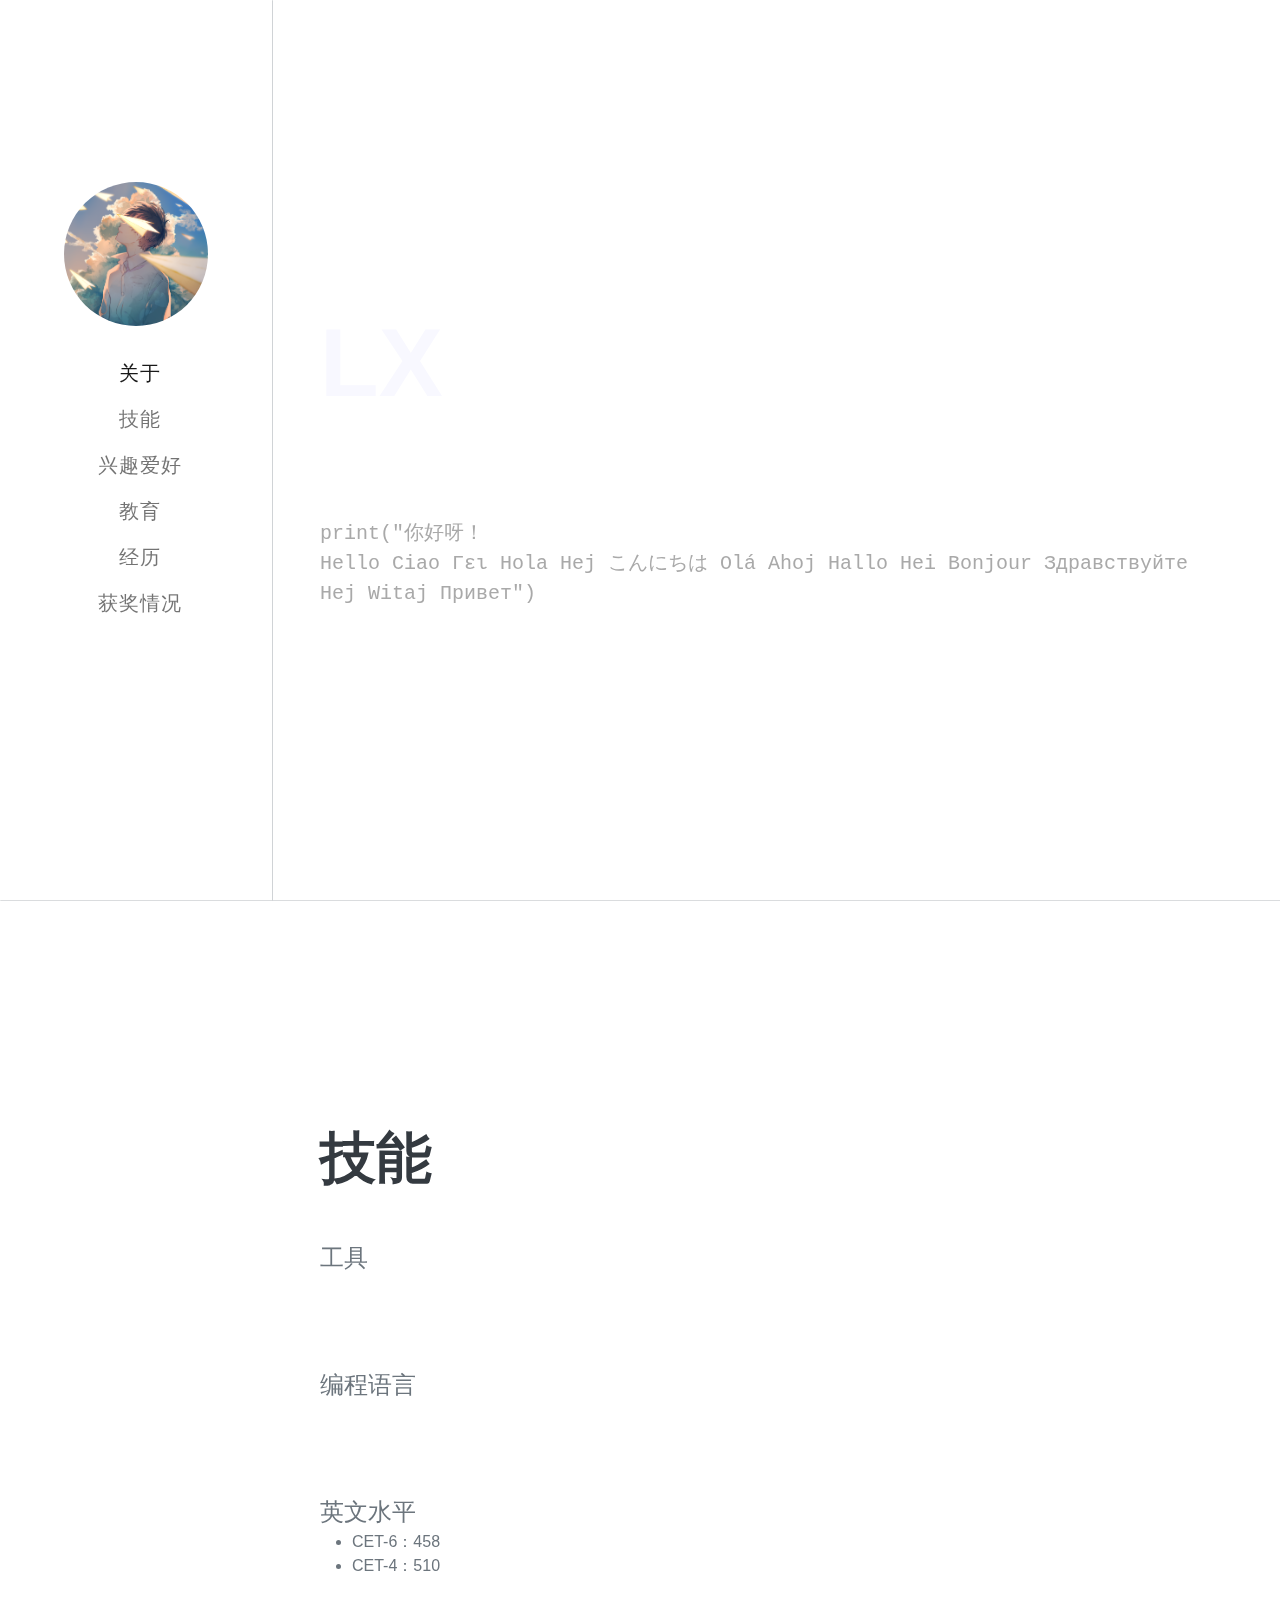
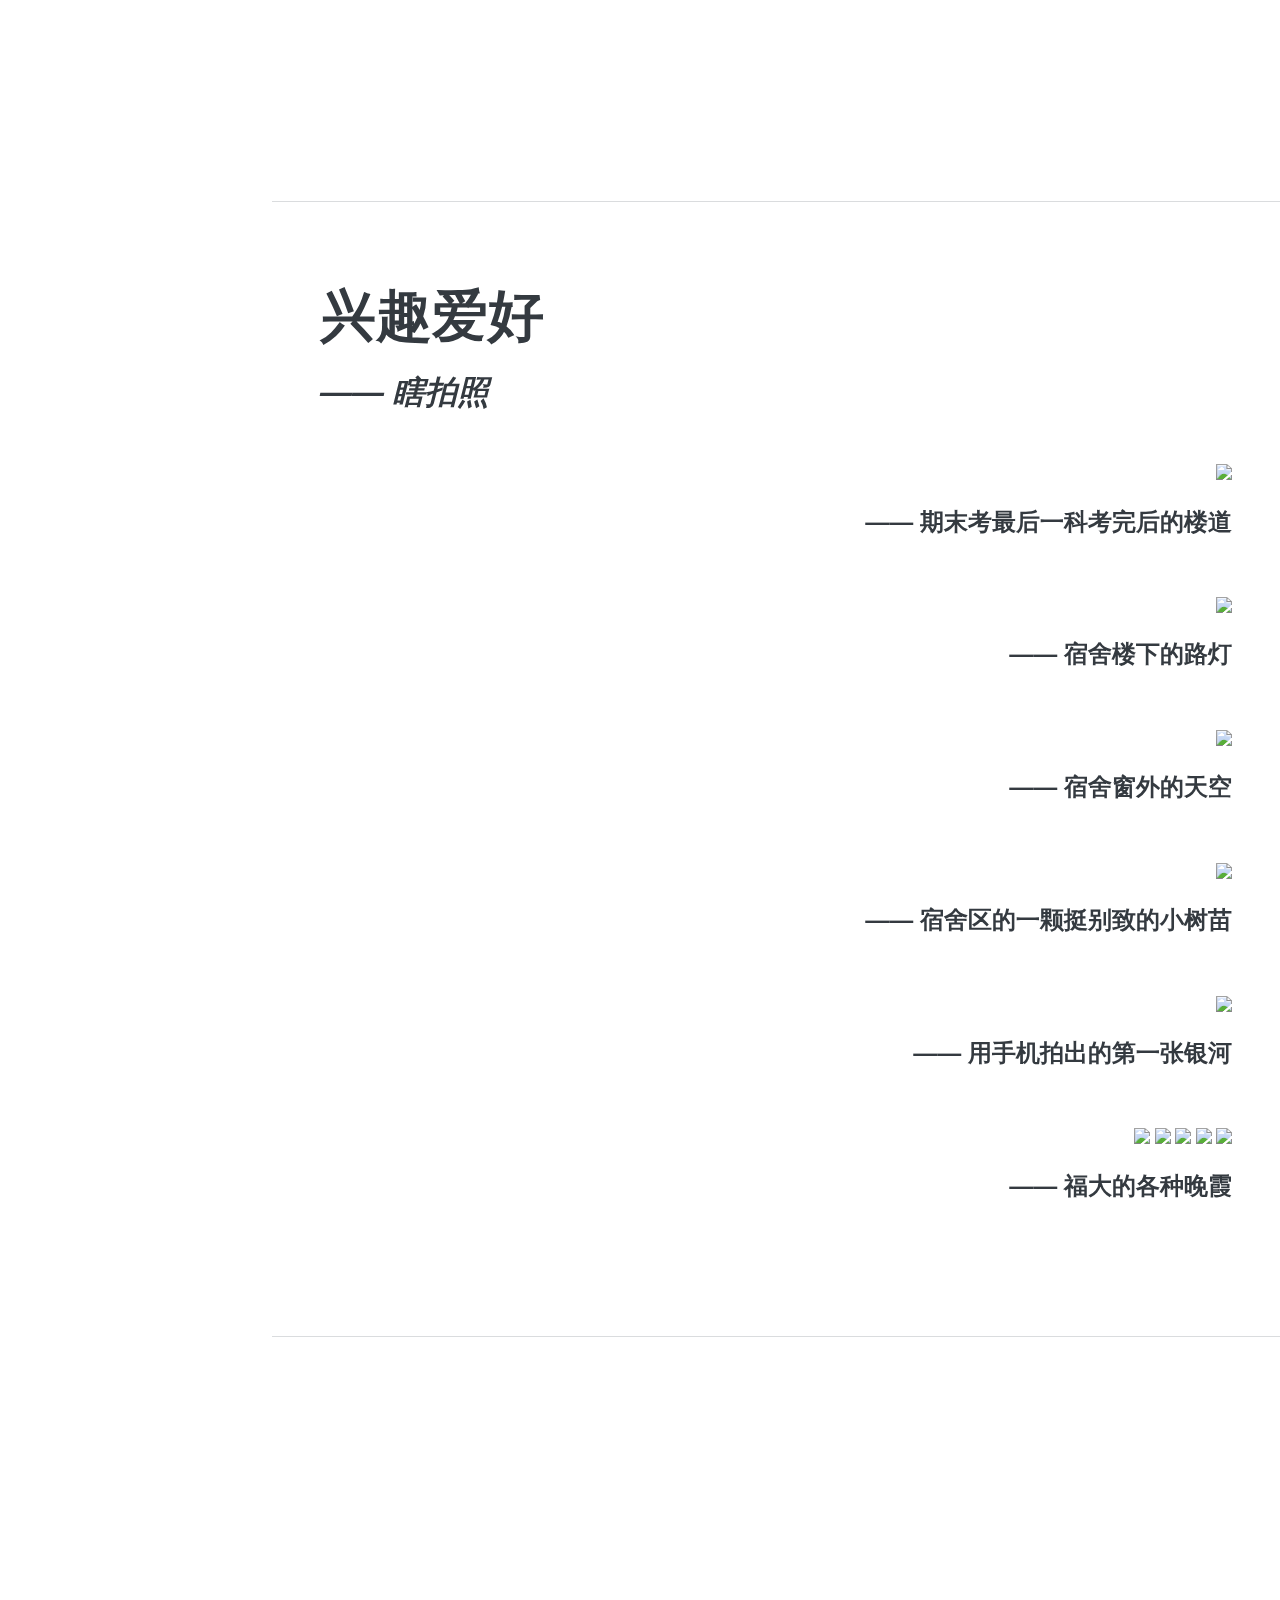
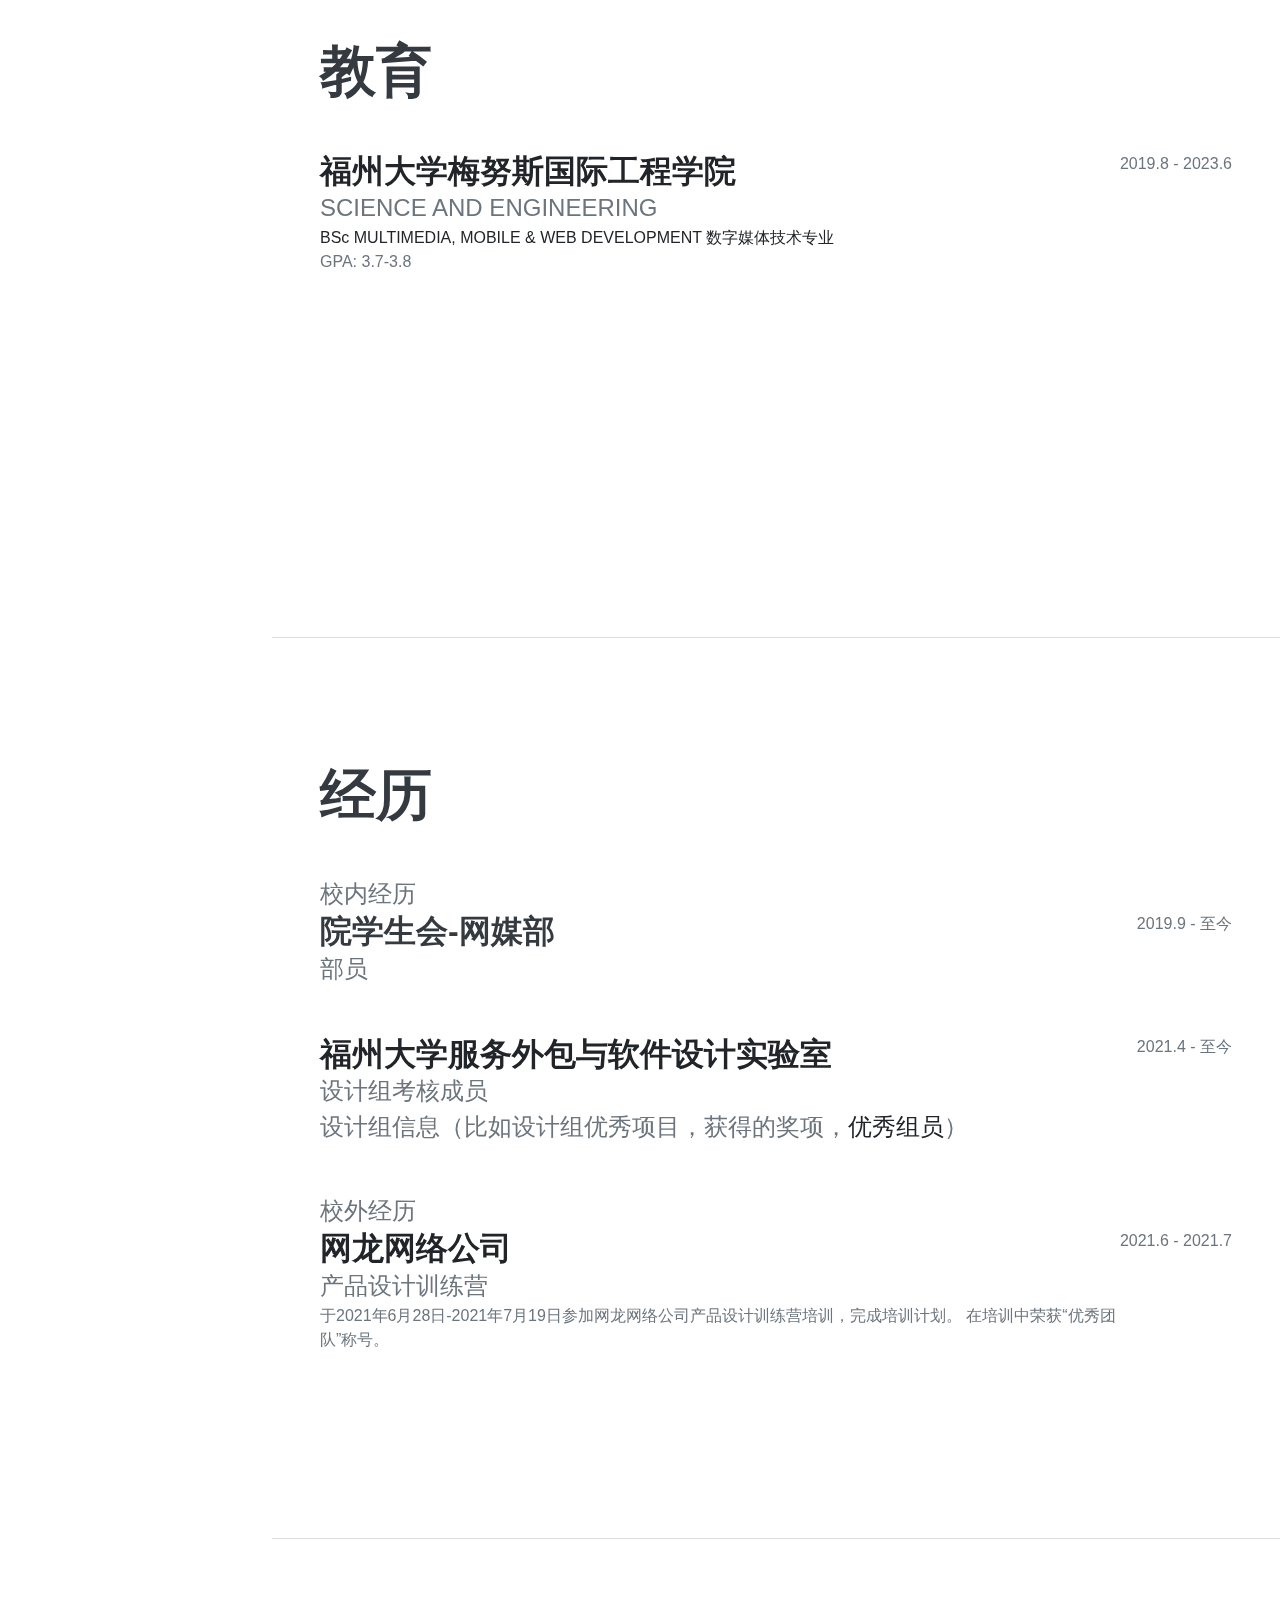
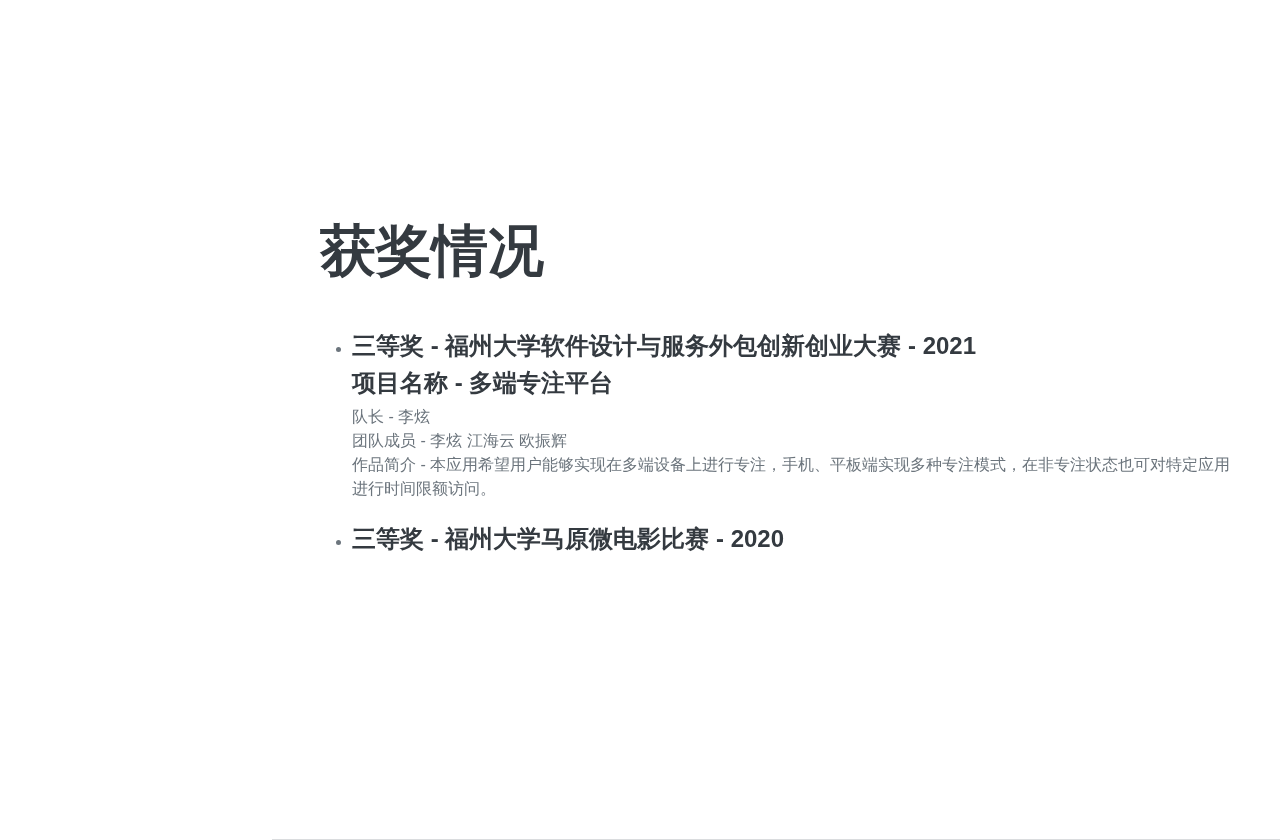
==== index.html @ aefbd054 "Add files via upload" ====
<!DOCTYPE html>
<html lang="zh">
<head>
    <meta charset="utf-8"/>
    <meta name="viewport"
          content="width=device-width, initial-scale=1, shrink-to-fit=no ,maximum-scale=1, user-scalable=no"/>
    <meta name="description" content=""/>
    <meta name="author" content=""/>
    <!-- 打电话功能-->
    <meta name="format-detection" content="telephone=yes"/>
    <title>LX的主页</title>
    <link rel="icon" type="image/x-icon" href="assets/img/ここは途中なんだって信じたい_81364951%20(2).png"/>
    <!-- Font Awesome icons (free version)-->
    <script src="https://use.fontawesome.com/releases/v5.15.3/js/all.js" crossorigin="anonymous"></script>
    <!-- Core theme CSS (includes Bootstrap)-->
    <link href="css/styles.css" rel="stylesheet"/>
    <!-- iconfont-->
    <link rel="stylesheet" href="css/http_at.alicdn.com_t_font_2732232_i00mmmxvtoj.css">
</head>
<body id="page-top">
<!-- 导航栏-->
<nav class="navbar navbar-expand-lg navbar-light fixed-top background-blur" id="sideNav">
    <a class="navbar-brand js-scroll-trigger" href="#page-top">
        <span class="d-block d-lg-none"><img class="rounded-circle mx-2 mb-auto mh-3"
                                             src="assets/img/ここは途中なんだって信じたい_81364951%20(2).png" alt="..."/> 李炫</span>
        <span class="d-none d-lg-block"><img class="img-fluid img-profile rounded-circle mx-auto mb-2"
                                             src="assets/img/ここは途中なんだって信じたい_81364951%20(2).png" alt="..."/></span>
    </a>
    <button class="navbar-toggler" type="button" data-bs-toggle="collapse" data-bs-target="#navbarResponsive"
            aria-controls="navbarResponsive" aria-expanded="false" aria-label="Toggle navigation"><span
        class="navbar-toggler-icon"></span></button>
    <div class="collapse navbar-collapse" id="navbarResponsive">
        <ul class="navbar-nav">
            <li class="nav-item"><a class="nav-link js-scroll-trigger" href="#about">关于</a></li>
            <li class="nav-item"><a class="nav-link js-scroll-trigger" href="#skills">技能</a></li>
            <li class="nav-item"><a class="nav-link js-scroll-trigger" href="#interests">兴趣爱好</a></li>
            <li class="nav-item"><a class="nav-link js-scroll-trigger" href="#education">教育</a></li>
            <li class="nav-item"><a class="nav-link js-scroll-trigger" href="#experience">经历</a></li>
            <li class="nav-item"><a class="nav-link js-scroll-trigger" href="#awards">获奖情况</a></li>
        </ul>
    </div>
</nav>
<!-- Page Content-->
<div class="container-fluid p-0">
    <!-- 关于-->
    <section class="resume-section" id="about">
        <div class="resume-section-content">
            <h1 class="mb-0">
                <a style="color: ghostwhite">LX</a>
            </h1>
            <div class="subheading mb-5">
                <a href="tel:17759252337"><span class="fas fa-phone about-icon"></span></a>
                <a href="mailto:1141226917@qq.com"><span class="fas fa-envelope about-icon"></span></a>
                <a href="http://wpa.qq.com/msgrd?v=3&uin=1141226917&site=qq&menu=yes"
                   target="_blank"><span class="fab fa-qq about-icon"></span></a>
<!--                <a href="https://space.bilibili.com/38057515" target="_blank"><span-->
<!--                    class="iconfont icon-icon_bilibili about-icon"></span></a>-->
            </div>
            <code class="lead mb-5" style="color: darkgray">print("你好呀！<br>Hello Ciao Γει Hola Hej こんにちは Olá Ahoj Hallo Hei
                Bonjour Здравствуйте Hej Witaj Привет")</code>
        </div>


    </section>
    <hr class="m-0"/>
    <!-- 技能-->
    <section class="resume-section" id="skills">
        <div class="resume-section-content">
            <h2 class="mb-5">技能</h2>
            <div class="subheading mb-3">工具</div>
            <ul class="list-inline dev-icons">
                <li class="list-inline-item"><span
                    class="iconfont icon-Microsoft-Word skills-icon"></span></li>
                <li class="list-inline-item"><span
                    class="iconfont icon-Microsoft-Powerpoint skills-icon"></span></li>
                <li class="list-inline-item"><span
                    class="iconfont icon-Microsoft-Excel skills-icon"></span></li>
                <li class="list-inline-item"><span
                    class="iconfont icon-a-adobephotoshop skills-icon"></span></li>
                <li class="list-inline-item"><span
                    class="iconfont icon-a-adobelightroom-classic skills-icon"></span></li>
                <li class="list-inline-item"><span
                    class="iconfont icon-a-adobepremiere skills-icon"></span></li>
                <li class="list-inline-item"><span
                    class="iconfont icon-a-adobeafter-effects skills-icon"></span></li>
                <li class="list-inline-item"><span
                    class="iconfont icon-icon-davinci-prog skills-icon"></span></li>
                <li class="list-inline-item"><span
                    class="iconfont icon-a-adobexd skills-icon"></span></li>
                <li class="list-inline-item"><span
                    class="iconfont icon-a-adobeillustrator skills-icon"></span></li>
            </ul>
            <div class="subheading mb-3">编程语言</div>
            <ul class="list-inline dev-icons">
                <li class="list-inline-item"><span
                    class="iconfont icon-java skills-icon"></span></li>
                <li class="list-inline-item"><span
                    class="iconfont icon-Python skills-icon"></span></li>
                <li class="list-inline-item"><span
                    class="iconfont icon-PostgreSQL skills-icon"></span></li>
                <li class="list-inline-item"><span
                    class="iconfont icon-HTML skills-icon"></span></li>
            </ul>
            <div class="subheading mb-3">英文水平</div>
            <ul class="fa-ul mb-0">
                <li>
                    <span class="fa-li"><span class="fas fa-check"></span></span>
                    CET-6：458
                </li>
                <li>
                    <span class="fa-li"><span class="fas fa-check"></span></span>
                    CET-4：510
                </li>
            </ul>
        </div>
    </section>
    <hr class="m-0"/>
    <!-- 兴趣爱好-->
    <section class="resume-section" id="interests">
        <div class="resume-section-content">
            <h2 class="mb-4">兴趣爱好</h2>
            <h3 class="mb-5"><i>—— 瞎拍照</i></h3>

            <div class="i-flex flex-column align-items-end mb-5">
                <div class="flex-grow-1">
                    <img class="img-fluid img-profile mx-auto mb-0"
                         src="https://i.loli.net/2021/08/11/JrvmCHwGlNbTEty.jpg">
                </div>
                <div class="flex-shrink-0">
                    <h4 class="mt-4">—— 期末考最后一科考完后的楼道</h4>
                </div>
            </div>

            <div class="i-flex flex-column align-items-end mb-5">
                <div class="flex-grow-1">
                    <img class="img-fluid img-profile mx-auto mb-0"
                         src="https://i.loli.net/2021/08/11/j5NCOoZtJurDFsR.png">
                </div>
                <div class="flex-shrink-0">
                    <h4 class="mt-4">—— 宿舍楼下的路灯</h4>
                </div>
            </div>

            <div class="i-flex flex-column align-items-end mb-5">
                <div class="flex-grow-1">
                    <img class="img-fluid img-profile mx-auto mb-0"
                         src="https://i.loli.net/2021/08/11/e3s2OzDIaX95TcH.png">
                </div>
                <div class="flex-shrink-0">
                    <h4 class="mt-4">—— 宿舍窗外的天空</h4>
                </div>
            </div>

            <div class="i-flex flex-column align-items-end mb-5">
                <div class="flex-grow-1">
                    <img class="img-fluid img-profile mx-auto mb-0"
                         src="https://i.loli.net/2021/08/11/jFd8I6SiClgJnT3.jpg">
                </div>
                <div class="flex-shrink-0">
                    <h4 class="mt-4">—— 宿舍区的一颗挺别致的小树苗</h4>
                </div>
            </div>

            <div class="i-flex flex-column align-items-end mb-5">
                <div class="flex-grow-1">
                    <img class="img-fluid img-profile mx-auto mb-0"
                         src="https://i.loli.net/2021/08/11/9izFdDvlRkCXJe4.png"/>
                </div>
                <div class="flex-shrink-0">
                    <h4 class="mt-4">—— 用手机拍出的第一张银河</h4>
                </div>
            </div>

            <div class="i-flex flex-column align-items-end mb-5">
                <div class="flex-grow-1">
                    <img class="img-fluid img-profile mx-auto mb-0"
                         src="https://i.loli.net/2021/08/11/f3SUhvCuOesNb94.jpg"/>
                    <img class="img-fluid img-profile mx-auto mb-0"
                         src="https://i.loli.net/2021/08/11/RYqczFa5lN4dLKy.jpg"/>
                    <img class="img-fluid img-profile mx-auto mb-0"
                         src="https://i.loli.net/2021/08/11/jGEJzeqfQkN6xVc.jpg"/>
                    <img class="img-fluid img-profile mx-auto mb-0"
                         src="https://i.loli.net/2021/08/11/k2sOC3Le6jHZWEv.jpg"/>
                    <img class="img-fluid img-profile mx-auto mb-0"
                         src="https://i.loli.net/2021/08/11/hpHikzNM4aQnfTR.jpg"/>
                </div>
                <div class="flex-shrink-0">
                    <h4 class="mt-4">—— 福大的各种晚霞</h4>
                </div>
            </div>

        </div>
    </section>
    <hr class="m-0"/>
    <!-- 教育-->
    <section class="resume-section" id="education">
        <div class="resume-section-content">
            <h2 class="mb-5">教育</h2>
            <div class="d-flex flex-column flex-md-row justify-content-between mb-5">
                <div class="flex-grow-1">
                    <h3 class="mb-0"><a class="link-dark text-decoration-none" target="_blank"
                                        href="http://miec.fzu.edu.cn/">福州大学梅努斯国际工程学院</a></h3>
                    <div class="subheading mb-3">SCIENCE AND ENGINEERING</div>
                    <a class="link-dark text-decoration-none" target="_blank"
                       href="http://miec.fzu.edu.cn/html/bkjy/szmtjszy/1.html">BSc MULTIMEDIA, MOBILE & WEB DEVELOPMENT
                        数字媒体技术专业</a>
                    <p>GPA: 3.7-3.8</p>
                </div>
                <div class="flex-shrink-0"><span class="text-primary">2019.8 - 2023.6</span></div>
            </div>
        </div>
    </section>
    <hr class="m-0"/>
    <!-- 经历-->
    <section class="resume-section" id="experience">
        <div class="resume-section-content">
            <h2 class="mb-5">经历</h2>
            <div class="subheading mb-3">校内经历</div>
            <div class="d-flex flex-column flex-md-row justify-content-between mb-5">
                <div class="flex-grow-1">
                    <h3 class="mb-0">院学生会-网媒部</h3>
                    <div class="subheading mb-3">部员</div>
                </div>
                <div class="flex-shrink-0"><span class="text-primary">2019.9 - 至今</span></div>
            </div>
            <div class="d-flex flex-column flex-md-row justify-content-between mb-5">
                <div class="flex-grow-1">
                    <h3 class="mb-0"><a class="link-dark text-decoration-none" target="_blank"
                                        href="http://sosd.fzu.edu.cn/">福州大学服务外包与软件设计实验室</a></h3>
                    <div class="subheading mb-3">设计组考核成员</div>
                    <div class="subheading mb-3">设计组信息（比如设计组优秀项目，获得的奖项，<a href="优秀组员的博客.html"
                                                                          class="link-dark text-decoration-none"
                                                                          target="_blank">优秀组员</a>）
                    </div>
                </div>
                <div class="flex-shrink-0"><span class="text-primary">2021.4 - 至今</span></div>
            </div>
            <div class="subheading mb-3">校外经历</div>
            <div class="d-flex flex-column flex-md-row justify-content-between mb-5">
                <div class="flex-grow-1">
                    <h3 class="mb-0"><a class="link-dark text-decoration-none" target="_blank"
                                        href="http://www.nd.com.cn/">网龙网络公司</a></h3>
                    <div class="subheading mb-3">产品设计训练营</div>
                    <p>于2021年6月28日-2021年7月19日参加网龙网络公司产品设计训练营培训，完成培训计划。
                        在培训中荣获“优秀团队”称号。</p>
                </div>
                <div class="flex-shrink-0"><span class="text-primary">2021.6 - 2021.7</span></div>
            </div>
        </div>
    </section>
    <hr class="m-0"/>
    <!-- 获奖情况-->
    <section class="resume-section" id="awards">
        <div class="resume-section-content">
            <h2 class="mb-5">获奖情况</h2>
            <ul class="fa-ul mb-0">
                <li class="mb-4">
                    <h4 class="mb-3"><span class="fa-li"><span class="fas fa-trophy text-warning"></span></span>
                        三等奖 - 福州大学软件设计与服务外包创新创业大赛 - 2021</h4>
                    <h4>项目名称 - 多端专注平台</h4>
                        <blockquote>队长 - 李炫<br>
                            团队成员 - 李炫 江海云 欧振辉<br>
                            作品简介 -
                            本应用希望用户能够实现在多端设备上进行专注，手机、平板端实现多种专注模式，在非专注状态也可对特定应用进行时间限额访问。
                        </blockquote>
                </li>
                <li>
                    <h4><span class="fa-li"><span class="fas fa-trophy text-warning"></span></span>
                        三等奖 - 福州大学马原微电影比赛 - 2020</h4>
                </li>
            </ul>
        </div>
    </section>
    <hr class="m-0"/>
</div>
<!-- Bootstrap core JS-->
<script src="https://cdn.jsdelivr.net/npm/bootstrap@5.1.0/dist/js/bootstrap.bundle.min.js"></script>
<!-- Core theme JS-->
<script src="js/scripts.js"></script>
</body>
</html>
---- css/http_at.alicdn.com_t_font_2732232_i00mmmxvtoj.css ----
@font-face {
    font-family: "iconfont"; /* Project id 2732232 */
    /* Color fonts */
    src:
        url('//at.alicdn.com/t/font_2732232_ev9pjkneev7.woff2?t=1628502526739') format('woff2'),
        url('//at.alicdn.com/t/font_2732232_ev9pjkneev7.woff?t=1628502526739') format('woff'),
        url('//at.alicdn.com/t/font_2732232_ev9pjkneev7.ttf?t=1628502526739') format('truetype');
}

.iconfont {
    font-family: "iconfont" !important;
    font-size: 42px;
    font-style: normal;
    -webkit-font-smoothing: antialiased;
    -moz-osx-font-smoothing: grayscale;
    margin: 0;
}

.icon-icon-davinci-prog:before {
    content: "\e63d";
}

.icon-Microsoft-Excel:before {
    content: "\e6d6";
}

.icon-Microsoft-Powerpoint:before {
    content: "\e6d7";
}

.icon-Microsoft-Word:before {
    content: "\e6d8";
}

.icon-HTML:before {
    content: "\e706";
}

.icon-webstorm:before {
    content: "\e713";
}

.icon-java:before {
    content: "\e639";
}

.icon-Python:before {
    content: "\e891";
}

.icon-PostgreSQL:before {
    content: "\e8b7";
}

.icon-a-adobeafter-effects:before {
    content: "\e8c0";
}

.icon-a-adobeillustrator:before {
    content: "\e8c1";
}

.icon-a-adobelightroom-classic:before {
    content: "\e8c2";
}

.icon-a-adobepremiere:before {
    content: "\e8c3";
}

.icon-a-adobephotoshop:before {
    content: "\e8c4";
}

.icon-a-adobexd:before {
    content: "\e8c5";
}

.icon-icon_bilibili:before {
    content: "\e600";
}
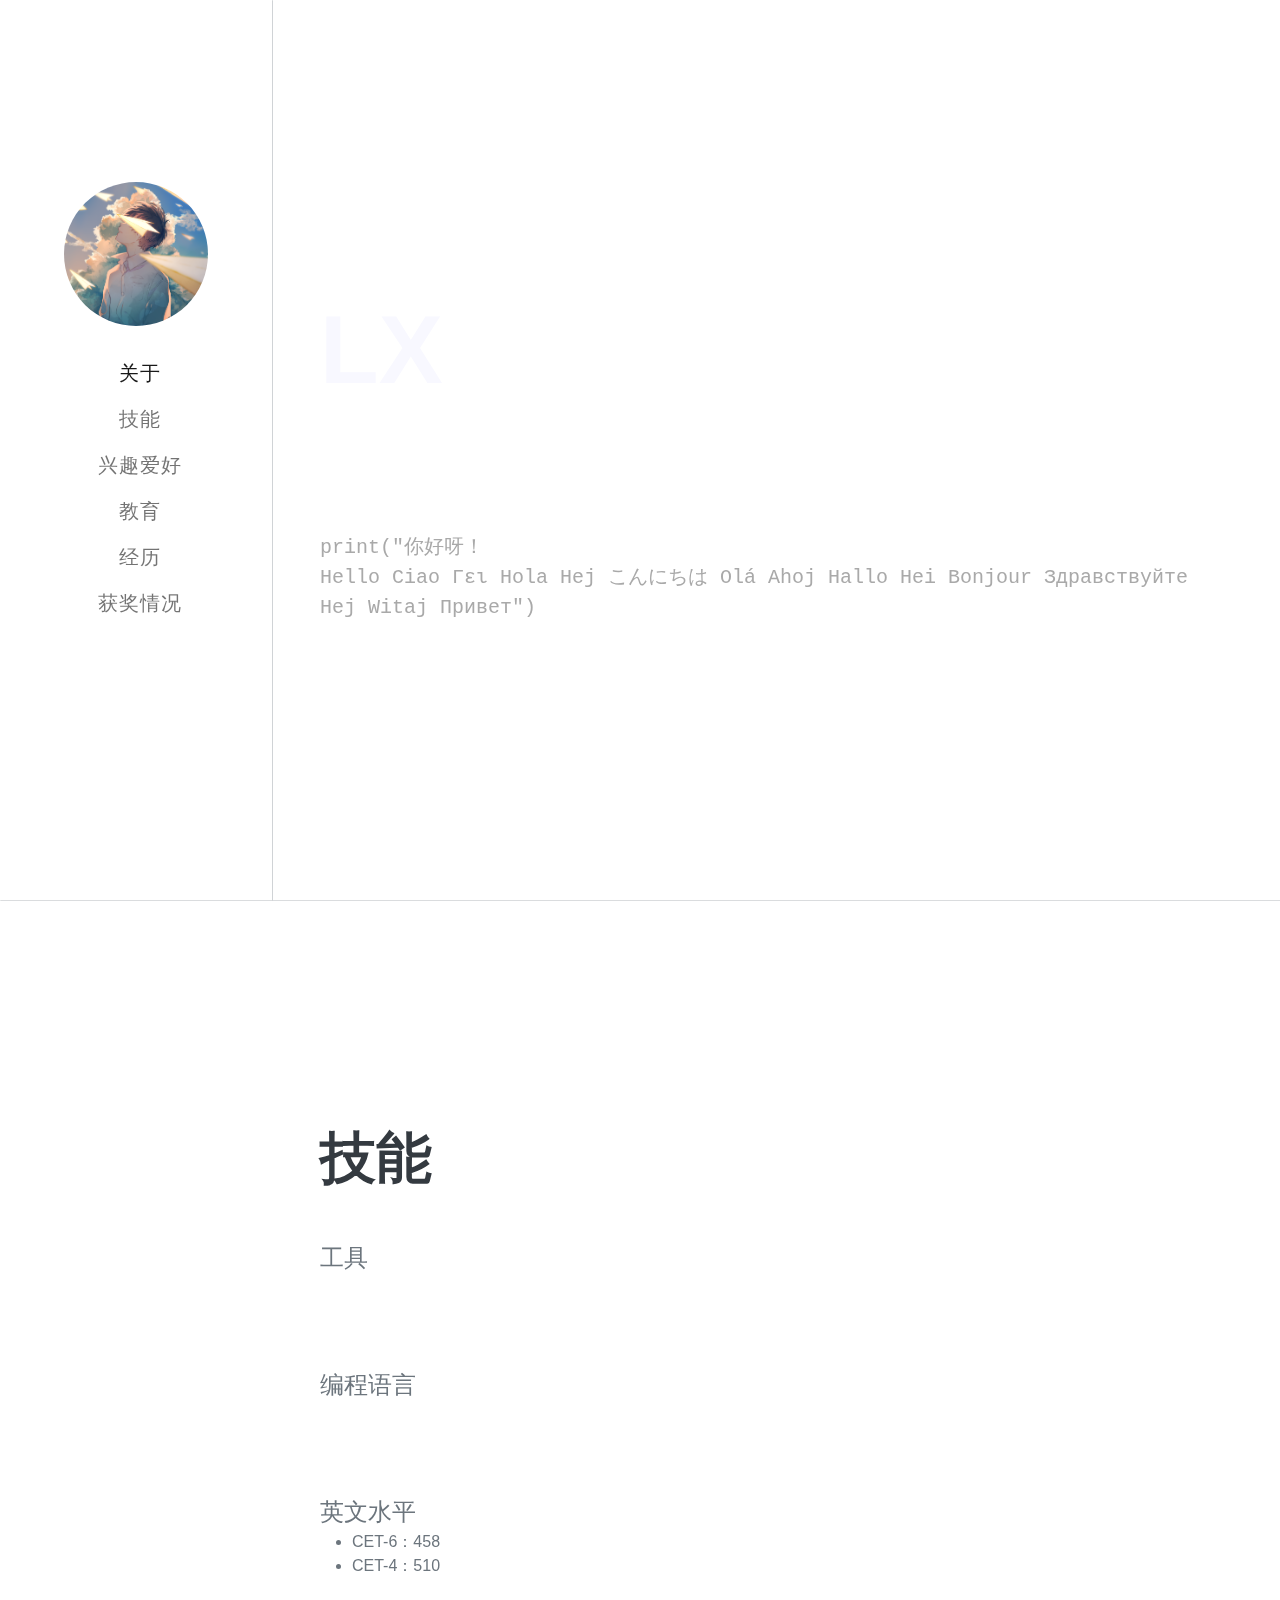
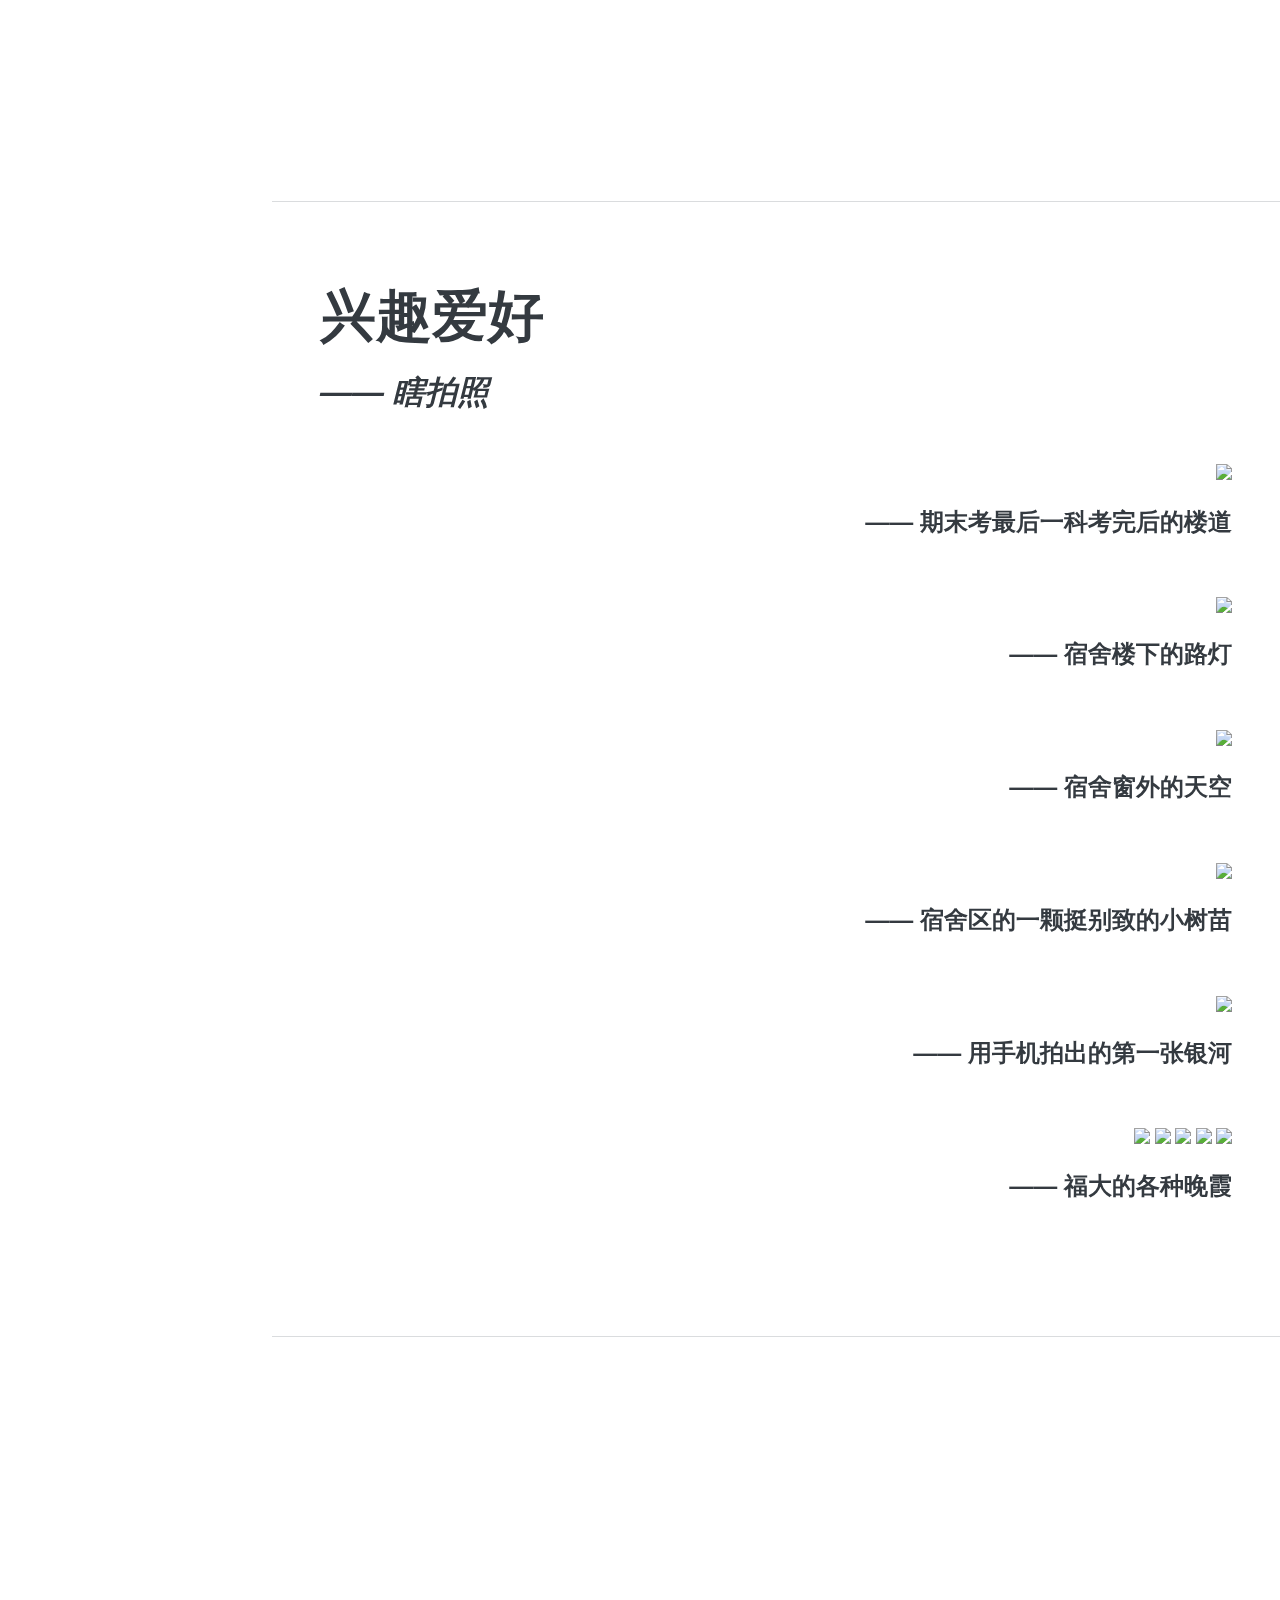
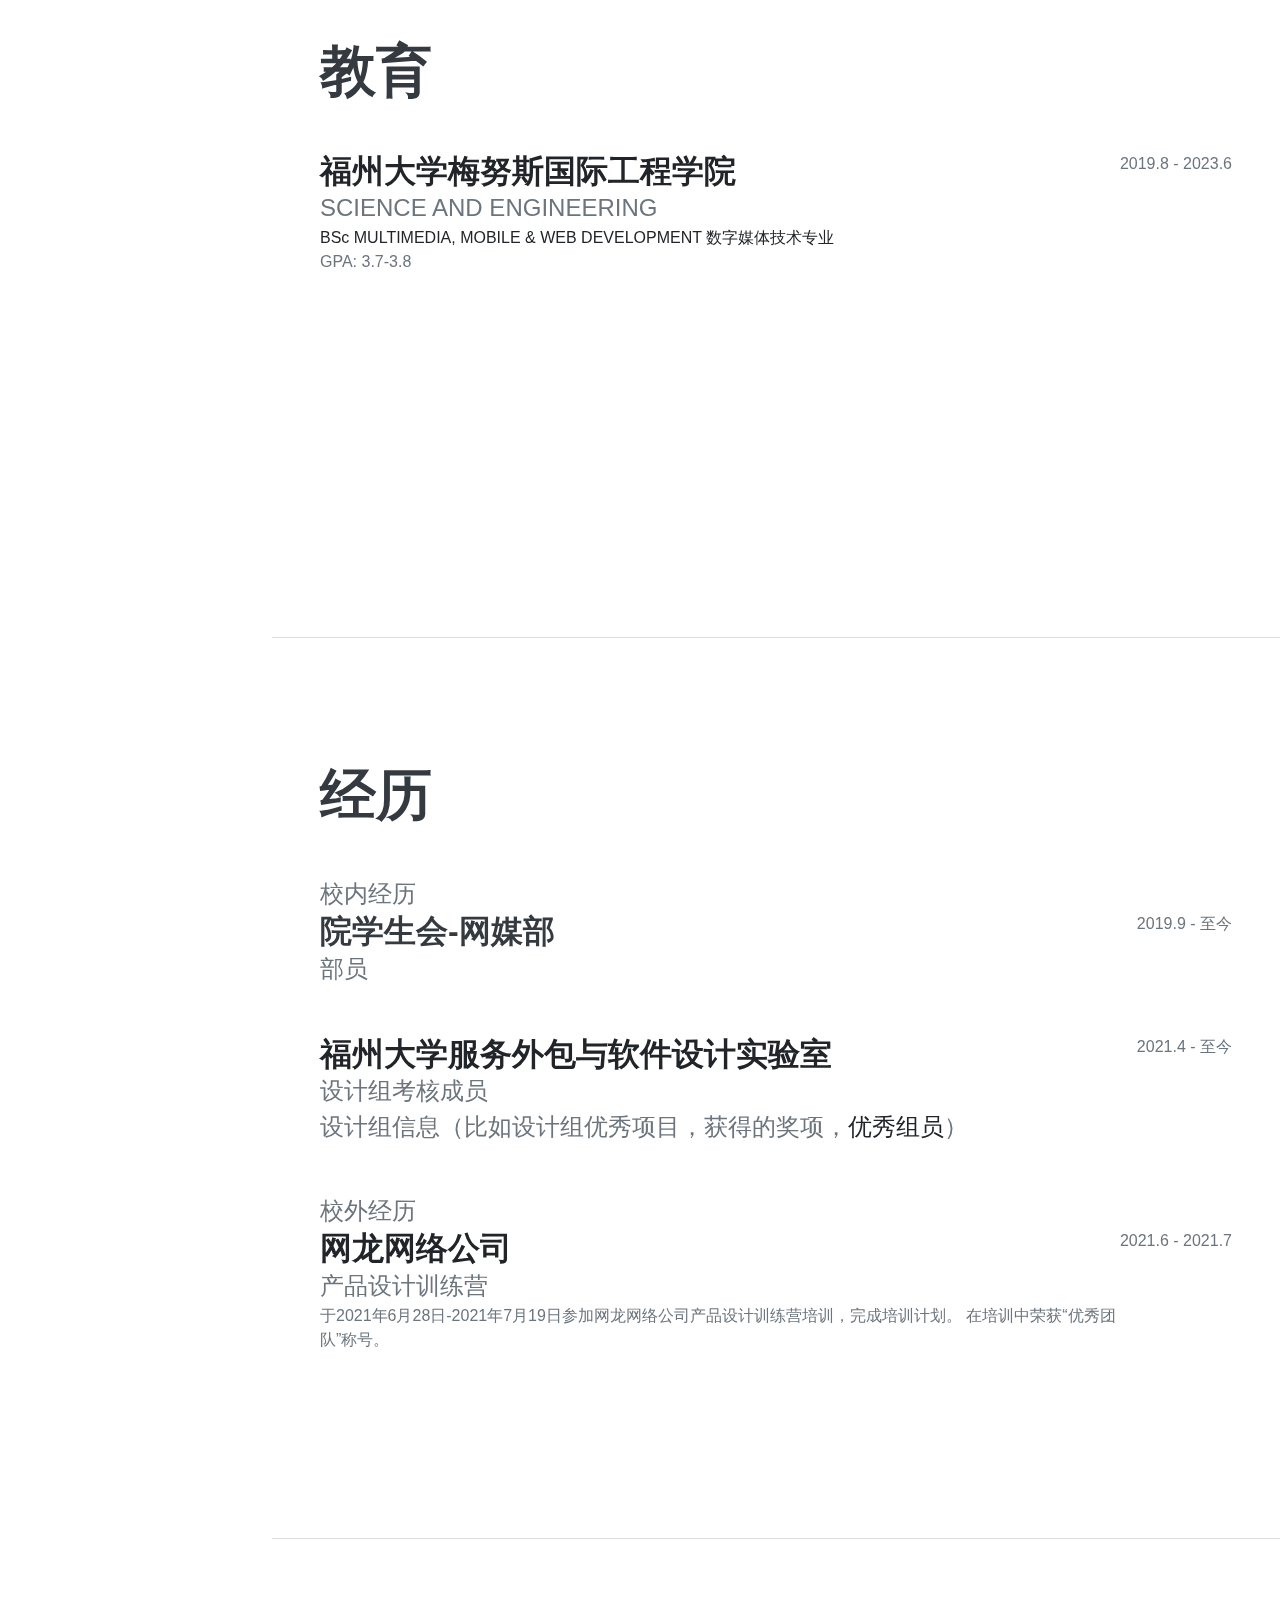
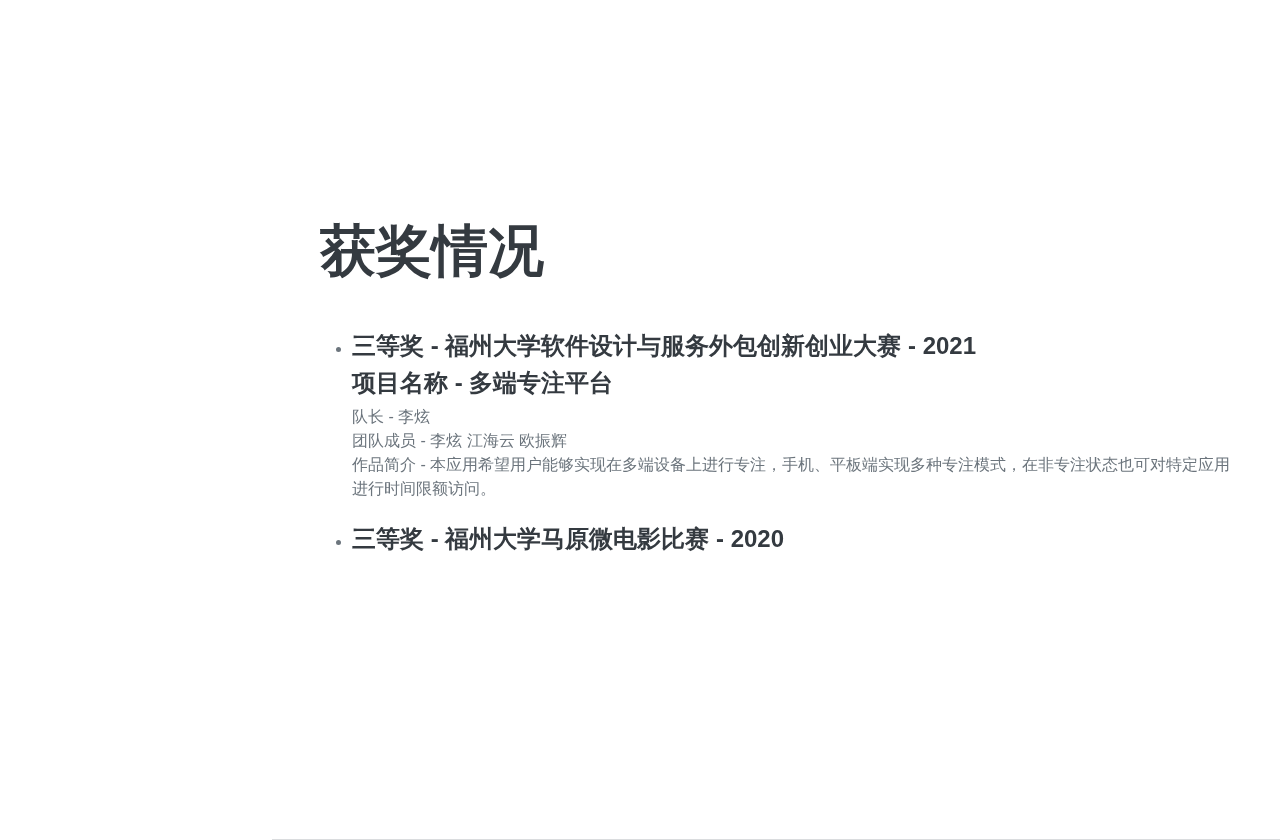
==== commit 73b3a1b0: "Update index.html" ====
--- a/index.html
+++ b/index.html
@@ -53,8 +53,8 @@
                 <a href="mailto:1141226917@qq.com"><span class="fas fa-envelope about-icon"></span></a>
                 <a href="http://wpa.qq.com/msgrd?v=3&uin=1141226917&site=qq&menu=yes"
                    target="_blank"><span class="fab fa-qq about-icon"></span></a>
-<!--                <a href="https://space.bilibili.com/38057515" target="_blank"><span-->
-<!--                    class="iconfont icon-icon_bilibili about-icon"></span></a>-->
+                <a href="https://space.bilibili.com/38057515" target="_blank"><span
+                    class="iconfont icon-icon_bilibili about-icon"></span></a>
             </div>
             <code class="lead mb-5" style="color: darkgray">print("你好呀！<br>Hello Ciao Γει Hola Hej こんにちは Olá Ahoj Hallo Hei
                 Bonjour Здравствуйте Hej Witaj Привет")</code>
